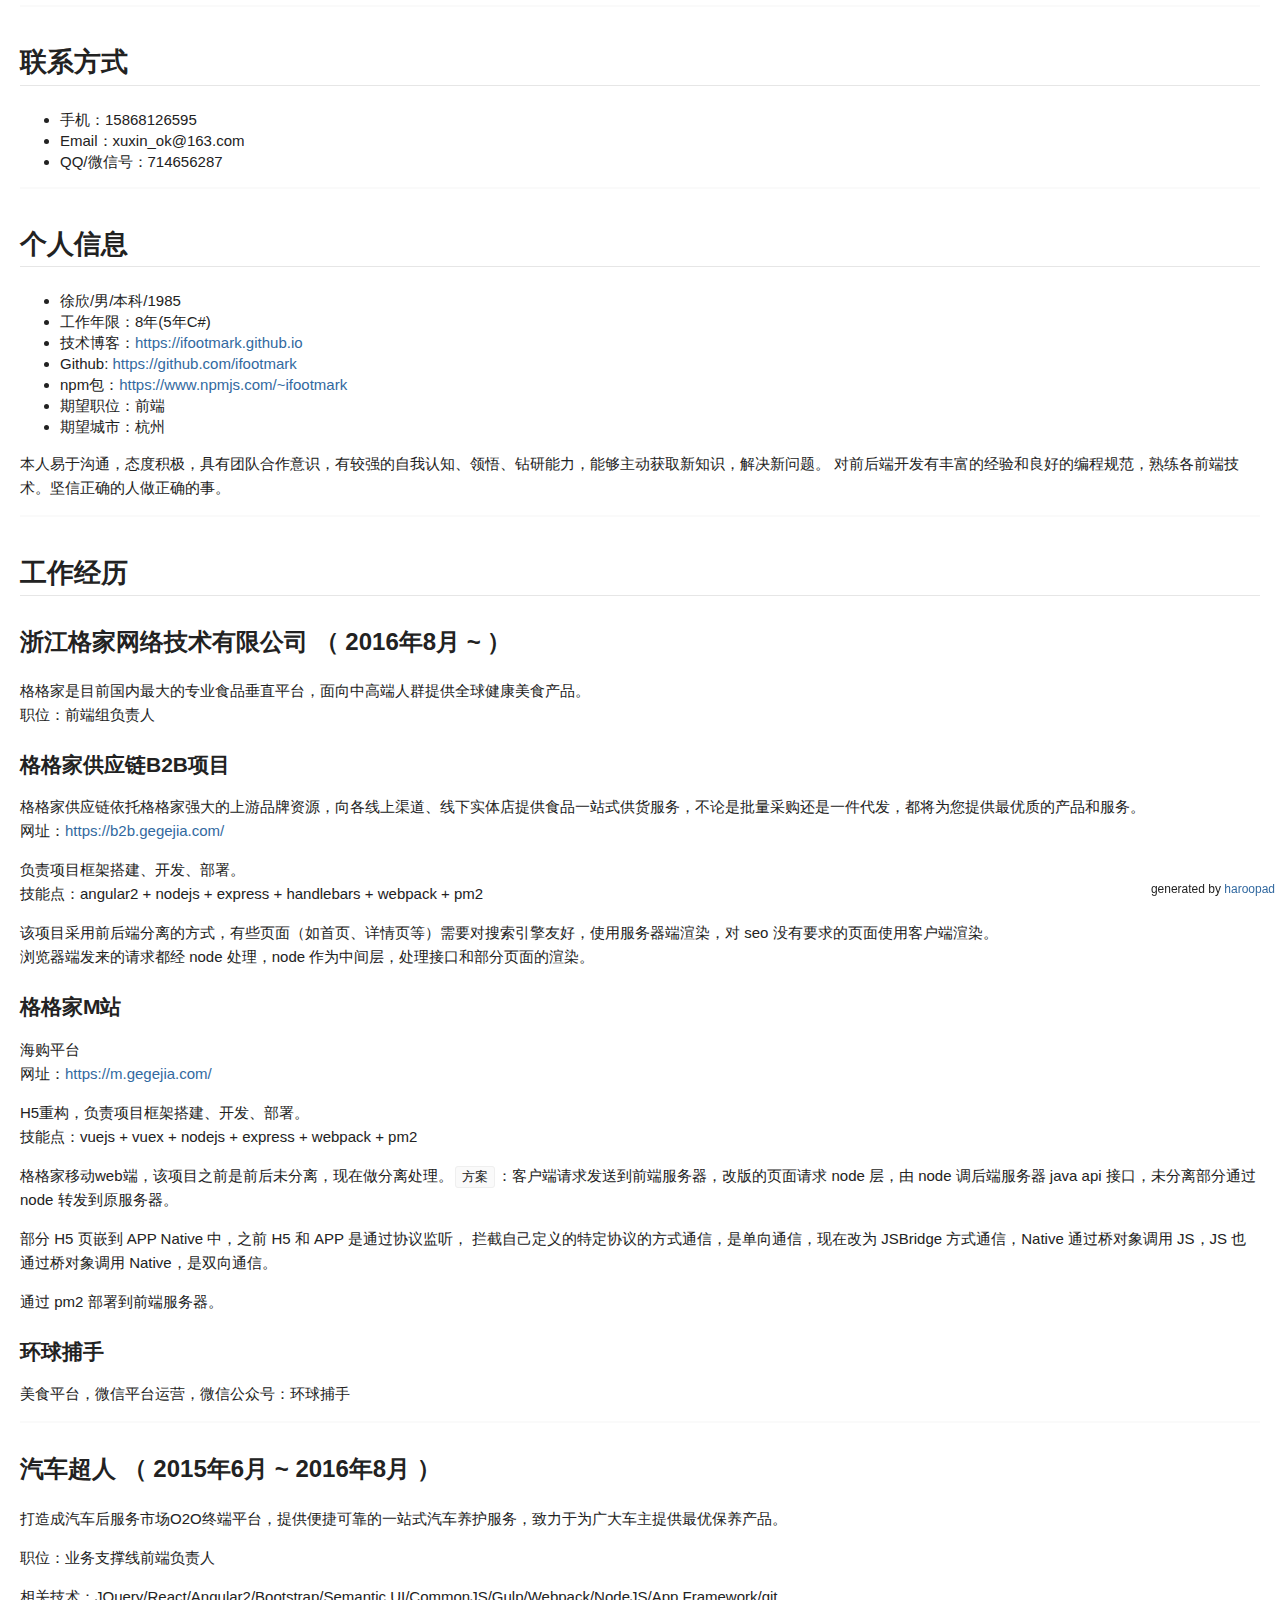
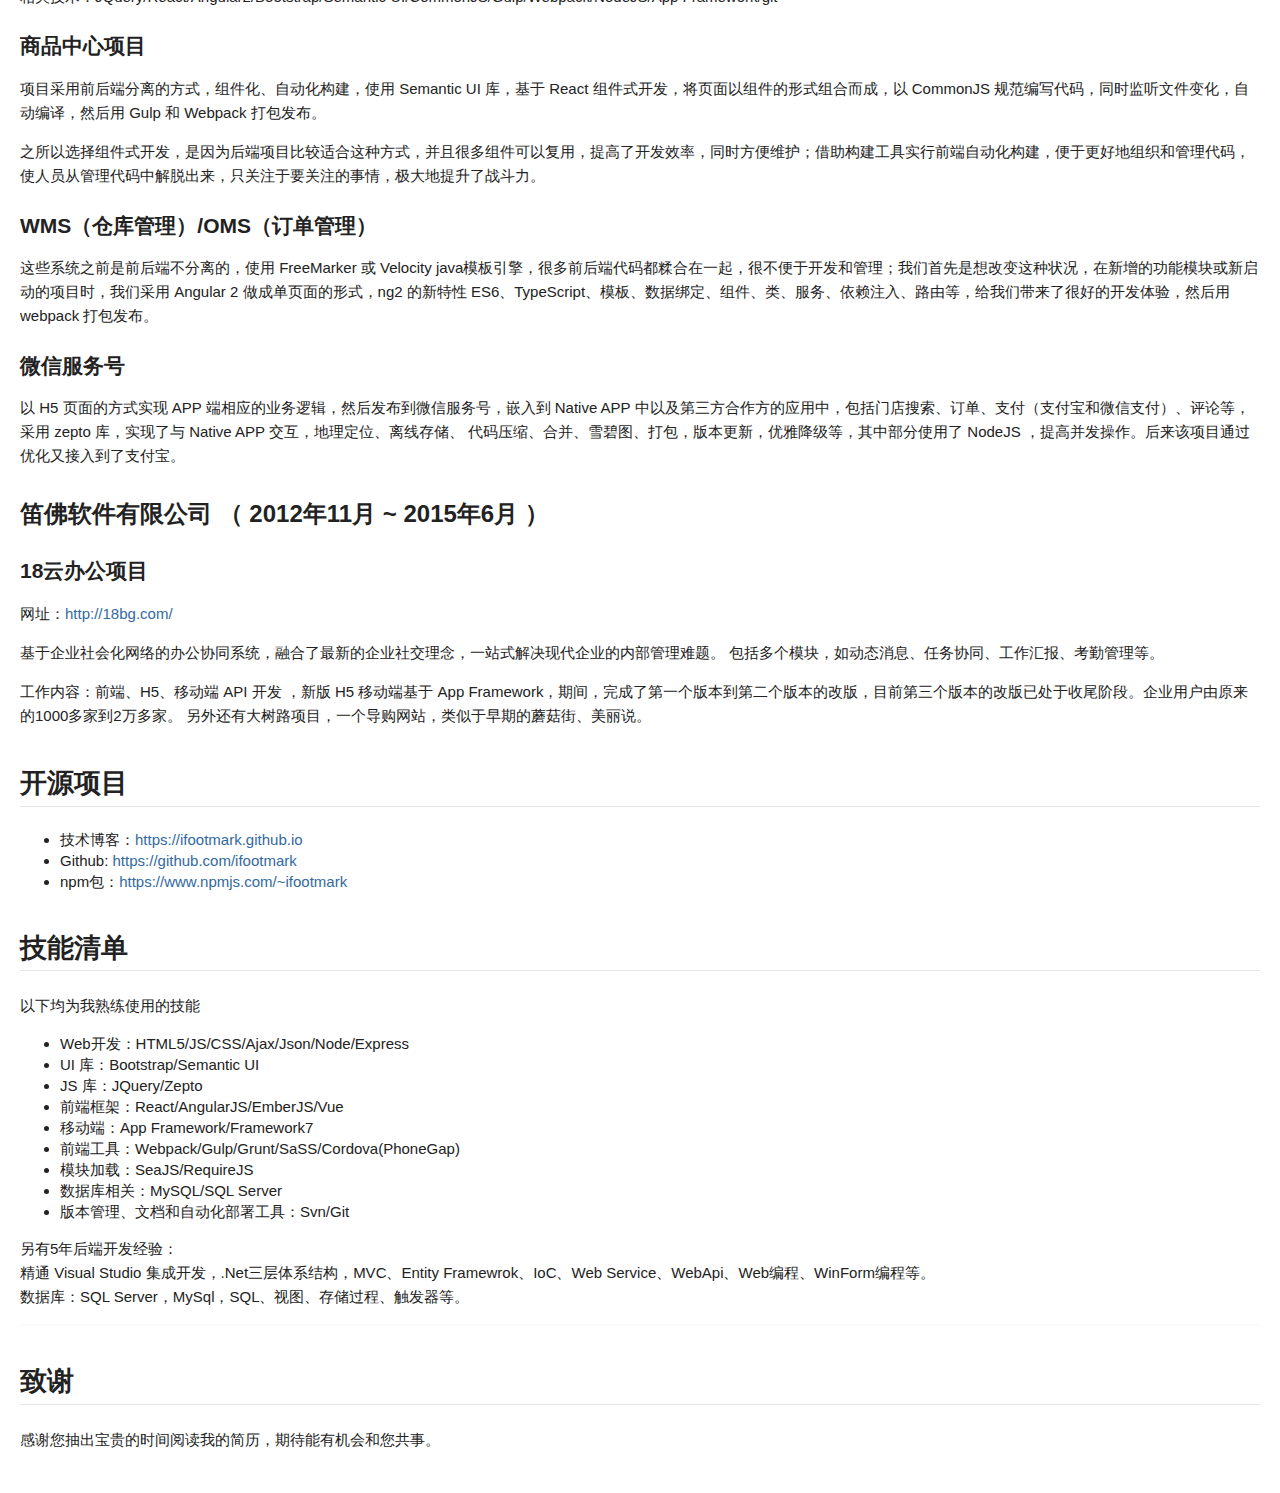
==== resume.html @ edd90a59 "resume" ====
<!DOCTYPE html>
<html>
<head>
  <meta http-equiv="Content-Type" content="text/html; charset=UTF-8" />
  <title>resume.html</title>
  <meta name="generator" content="Haroopad 0.13.1" />
  <meta name="viewport" content="width=device-width, initial-scale=1.0">

  <style>div.oembedall-githubrepos{border:1px solid #DDD;border-radius:4px;list-style-type:none;margin:0 0 10px;padding:8px 10px 0;font:13.34px/1.4 helvetica,arial,freesans,clean,sans-serif;width:452px;background-color:#fff}div.oembedall-githubrepos .oembedall-body{background:-moz-linear-gradient(center top,#FAFAFA,#EFEFEF);background:-webkit-gradient(linear,left top,left bottom,from(#FAFAFA),to(#EFEFEF));border-bottom-left-radius:4px;border-bottom-right-radius:4px;border-top:1px solid #EEE;margin-left:-10px;margin-top:8px;padding:5px 10px;width:100%}div.oembedall-githubrepos h3{font-size:14px;margin:0;padding-left:18px;white-space:nowrap}div.oembedall-githubrepos p.oembedall-description{color:#444;font-size:12px;margin:0 0 3px}div.oembedall-githubrepos p.oembedall-updated-at{color:#888;font-size:11px;margin:0}div.oembedall-githubrepos ul.oembedall-repo-stats{border:none;float:right;font-size:11px;font-weight:700;padding-left:15px;position:relative;z-index:5;margin:0}div.oembedall-githubrepos ul.oembedall-repo-stats li{border:none;color:#666;display:inline-block;list-style-type:none;margin:0!important}div.oembedall-githubrepos ul.oembedall-repo-stats li a{background-color:transparent;border:none;color:#666!important;background-position:5px -2px;background-repeat:no-repeat;border-left:1px solid #DDD;display:inline-block;height:21px;line-height:21px;padding:0 5px 0 23px}div.oembedall-githubrepos ul.oembedall-repo-stats li:first-child a{border-left:medium none;margin-right:-3px}div.oembedall-githubrepos ul.oembedall-repo-stats li a:hover{background:5px -27px no-repeat #4183C4;color:#FFF!important;text-decoration:none}div.oembedall-githubrepos ul.oembedall-repo-stats li:first-child a:hover{border-bottom-left-radius:3px;border-top-left-radius:3px}ul.oembedall-repo-stats li:last-child a:hover{border-bottom-right-radius:3px;border-top-right-radius:3px}span.oembedall-closehide{background-color:#aaa;border-radius:2px;cursor:pointer;margin-right:3px}div.oembedall-container{margin-top:5px;text-align:left}.oembedall-ljuser{font-weight:700}.oembedall-ljuser img{vertical-align:bottom;border:0;padding-right:1px}.oembedall-stoqembed{border-bottom:1px dotted #999;float:left;overflow:hidden;width:730px;line-height:1;background:#FFF;color:#000;font-family:Arial,Liberation Sans,DejaVu Sans,sans-serif;font-size:80%;text-align:left;margin:0;padding:0}.oembedall-stoqembed a{color:#07C;text-decoration:none;margin:0;padding:0}.oembedall-stoqembed a:hover{text-decoration:underline}.oembedall-stoqembed a:visited{color:#4A6B82}.oembedall-stoqembed h3{font-family:Trebuchet MS,Liberation Sans,DejaVu Sans,sans-serif;font-size:130%;font-weight:700;margin:0;padding:0}.oembedall-stoqembed .oembedall-reputation-score{color:#444;font-size:120%;font-weight:700;margin-right:2px}.oembedall-stoqembed .oembedall-user-info{height:35px;width:185px}.oembedall-stoqembed .oembedall-user-info .oembedall-user-gravatar32{float:left;height:32px;width:32px}.oembedall-stoqembed .oembedall-user-info .oembedall-user-details{float:left;margin-left:5px;overflow:hidden;white-space:nowrap;width:145px}.oembedall-stoqembed .oembedall-question-hyperlink{font-weight:700}.oembedall-stoqembed .oembedall-stats{background:#EEE;margin:0 0 0 7px;padding:4px 7px 6px;width:58px}.oembedall-stoqembed .oembedall-statscontainer{float:left;margin-right:8px;width:86px}.oembedall-stoqembed .oembedall-votes{color:#555;padding:0 0 7px;text-align:center}.oembedall-stoqembed .oembedall-vote-count-post{font-size:240%;color:#808185;display:block;font-weight:700}.oembedall-stoqembed .oembedall-views{color:#999;padding-top:4px;text-align:center}.oembedall-stoqembed .oembedall-status{margin-top:-3px;padding:4px 0;text-align:center;background:#75845C;color:#FFF}.oembedall-stoqembed .oembedall-status strong{color:#FFF;display:block;font-size:140%}.oembedall-stoqembed .oembedall-summary{float:left;width:635px}.oembedall-stoqembed .oembedall-excerpt{line-height:1.2;margin:0;padding:0 0 5px}.oembedall-stoqembed .oembedall-tags{float:left;line-height:18px}.oembedall-stoqembed .oembedall-tags a:hover{text-decoration:none}.oembedall-stoqembed .oembedall-post-tag{background-color:#E0EAF1;border-bottom:1px solid #3E6D8E;border-right:1px solid #7F9FB6;color:#3E6D8E;font-size:90%;line-height:2.4;margin:2px 2px 2px 0;padding:3px 4px;text-decoration:none;white-space:nowrap}.oembedall-stoqembed .oembedall-post-tag:hover{background-color:#3E6D8E;border-bottom:1px solid #37607D;border-right:1px solid #37607D;color:#E0EAF1}.oembedall-stoqembed .oembedall-fr{float:right}.oembedall-stoqembed .oembedall-statsarrow{background-image:url(http://cdn.sstatic.net/stackoverflow/img/sprites.png?v=3);background-repeat:no-repeat;overflow:hidden;background-position:0 -435px;float:right;height:13px;margin-top:12px;width:7px}.oembedall-facebook1{border:1px solid #1A3C6C;padding:0;font:13.34px/1.4 verdana;width:500px}.oembedall-facebook2{background-color:#627add}.oembedall-facebook2 a{color:#e8e8e8;text-decoration:none}.oembedall-facebookBody{background-color:#fff;vertical-align:top;padding:5px}.oembedall-facebookBody .contents{display:inline-block;width:100%}.oembedall-facebookBody div img{float:left;margin-right:5px}div.oembedall-lanyard{-webkit-box-shadow:none;-webkit-transition-delay:0s;-webkit-transition-duration:.4000000059604645s;-webkit-transition-property:width;-webkit-transition-timing-function:cubic-bezier(0.42,0,.58,1);background-attachment:scroll;background-clip:border-box;background-color:transparent;background-image:none;background-origin:padding-box;border-width:0;box-shadow:none;color:#112644;display:block;float:left;font-family:'Trebuchet MS',Trebuchet,sans-serif;font-size:16px;height:253px;line-height:19px;margin:0;max-width:none;min-height:0;outline:#112644 0;overflow-x:visible;overflow-y:visible;padding:0;position:relative;text-align:left;vertical-align:baseline;width:804px}div.oembedall-lanyard .tagline{font-size:1.5em}div.oembedall-lanyard .wrapper{overflow:hidden;clear:both}div.oembedall-lanyard .split{float:left;display:inline}div.oembedall-lanyard .prominent-place .flag:active,div.oembedall-lanyard .prominent-place .flag:focus,div.oembedall-lanyard .prominent-place .flag:hover,div.oembedall-lanyard .prominent-place .flag:link,div.oembedall-lanyard .prominent-place .flag:visited{float:left;display:block;width:48px;height:48px;position:relative;top:-5px;margin-right:10px}div.oembedall-lanyard .place-context{font-size:.889em}div.oembedall-lanyard .prominent-place .sub-place{display:block}div.oembedall-lanyard .prominent-place{font-size:1.125em;line-height:1.1em;font-weight:400}div.oembedall-lanyard .main-date{color:#8CB4E0;font-weight:700;line-height:1.1}div.oembedall-lanyard .first{width:48.57%;margin:0 0 0 2.857%}.mermaid .label{color:#333}.node circle,.node polygon,.node rect{fill:#cde498;stroke:#13540c;stroke-width:1px}.edgePath .path{stroke:green;stroke-width:1.5px}.cluster rect{fill:#cdffb2;rx:40;stroke:#6eaa49;stroke-width:1px}.cluster text{fill:#333}.actor{stroke:#13540c;fill:#cde498}text.actor{fill:#000;stroke:none}.actor-line{stroke:grey}.messageLine0{stroke-width:1.5;stroke-dasharray:"2 2";marker-end:"url(#arrowhead)";stroke:#333}.messageLine1{stroke-width:1.5;stroke-dasharray:"2 2";stroke:#333}#arrowhead{fill:#333}#crosshead path{fill:#333!important;stroke:#333!important}.messageText{fill:#333;stroke:none}.labelBox{stroke:#326932;fill:#cde498}.labelText,.loopText{fill:#000;stroke:none}.loopLine{stroke-width:2;stroke-dasharray:"2 2";marker-end:"url(#arrowhead)";stroke:#326932}.note{stroke:#6eaa49;fill:#fff5ad}.noteText{fill:#000;stroke:none;font-family:'trebuchet ms',verdana,arial;font-size:14px}.section{stroke:none;opacity:.2}.section0,.section2{fill:#6eaa49}.section1,.section3{fill:#fff;opacity:.2}.sectionTitle0,.sectionTitle1,.sectionTitle2,.sectionTitle3{fill:#333}.sectionTitle{text-anchor:start;font-size:11px;text-height:14px}.grid .tick{stroke:lightgrey;opacity:.3;shape-rendering:crispEdges}.grid path{stroke-width:0}.today{fill:none;stroke:red;stroke-width:2px}.task{stroke-width:2}.taskText{text-anchor:middle;font-size:11px}.taskTextOutsideRight{fill:#000;text-anchor:start;font-size:11px}.taskTextOutsideLeft{fill:#000;text-anchor:end;font-size:11px}.taskText0,.taskText1,.taskText2,.taskText3{fill:#fff}.task0,.task1,.task2,.task3{fill:#487e3a;stroke:#13540c}.taskTextOutside0,.taskTextOutside1,.taskTextOutside2,.taskTextOutside3{fill:#000}.active0,.active1,.active2,.active3{fill:#cde498;stroke:#13540c}.activeText0,.activeText1,.activeText2,.activeText3{fill:#000!important}.done0,.done1,.done2,.done3{stroke:grey;fill:lightgrey;stroke-width:2}.doneText0,.doneText1,.doneText2,.doneText3{fill:#000!important}.crit0,.crit1,.crit2,.crit3{stroke:#f88;fill:red;stroke-width:2}.activeCrit0,.activeCrit1,.activeCrit2,.activeCrit3{stroke:#f88;fill:#cde498;stroke-width:2}.doneCrit0,.doneCrit1,.doneCrit2,.doneCrit3{stroke:#f88;fill:lightgrey;stroke-width:2;cursor:pointer;shape-rendering:crispEdges}.activeCritText0,.activeCritText1,.activeCritText2,.activeCritText3,.doneCritText0,.doneCritText1,.doneCritText2,.doneCritText3{fill:#000!important}.titleText{text-anchor:middle;font-size:18px;fill:#000}text{font-family:'trebuchet ms',verdana,arial;font-size:14px}html{height:100%}body{margin:0!important;padding:5px 20px 26px!important;background-color:#fff;font-family:"Lucida Grande","Segoe UI","Apple SD Gothic Neo","Malgun Gothic","Lucida Sans Unicode",Helvetica,Arial,sans-serif;font-size:.9em;overflow-x:hidden;overflow-y:auto}br,h1,h2,h3,h4,h5,h6{clear:both}hr.page{background:url([data-uri]) repeat-x;border:0;height:3px;padding:0}hr.underscore{border-top-style:dashed!important}body >:first-child{margin-top:0!important}img.plugin{box-shadow:0 1px 3px rgba(0,0,0,.1);border-radius:3px}iframe{border:0}figure{-webkit-margin-before:0;-webkit-margin-after:0;-webkit-margin-start:0;-webkit-margin-end:0}kbd{border:1px solid #aaa;-moz-border-radius:2px;-webkit-border-radius:2px;border-radius:2px;-moz-box-shadow:1px 2px 2px #ddd;-webkit-box-shadow:1px 2px 2px #ddd;box-shadow:1px 2px 2px #ddd;background-color:#f9f9f9;background-image:-moz-linear-gradient(top,#eee,#f9f9f9,#eee);background-image:-o-linear-gradient(top,#eee,#f9f9f9,#eee);background-image:-webkit-linear-gradient(top,#eee,#f9f9f9,#eee);background-image:linear-gradient(top,#eee,#f9f9f9,#eee);padding:1px 3px;font-family:inherit;font-size:.85em}.oembeded .oembed_photo{display:inline-block}img[data-echo]{margin:25px 0;width:100px;height:100px;background:url(../img/ajax.gif) center center no-repeat #fff}.spinner{display:inline-block;width:10px;height:10px;margin-bottom:-.1em;border:2px solid rgba(0,0,0,.5);border-top-color:transparent;border-radius:100%;-webkit-animation:spin 1s infinite linear;animation:spin 1s infinite linear}.spinner:after{content:'';display:block;width:0;height:0;position:absolute;top:-6px;left:0;border:4px solid transparent;border-bottom-color:rgba(0,0,0,.5);-webkit-transform:rotate(45deg);transform:rotate(45deg)}@-webkit-keyframes spin{to{-webkit-transform:rotate(360deg)}}@keyframes spin{to{transform:rotate(360deg)}}p.toc{margin:0!important}p.toc ul{padding-left:10px}p.toc>ul{padding:10px;margin:0 10px;display:inline-block;border:1px solid #ededed;border-radius:5px}p.toc li,p.toc ul{list-style-type:none}p.toc li{width:100%;padding:0;overflow:hidden}p.toc li a::after{content:"."}p.toc li a:before{content:"• "}p.toc h5{text-transform:uppercase}p.toc .title{float:left;padding-right:3px}p.toc .number{margin:0;float:right;padding-left:3px;background:#fff;display:none}input.task-list-item{margin-left:-1.62em}.markdown{font-family:"Hiragino Sans GB","Microsoft YaHei",STHeiti,SimSun,"Lucida Grande","Lucida Sans Unicode","Lucida Sans",'Segoe UI',AppleSDGothicNeo-Medium,'Malgun Gothic',Verdana,Tahoma,sans-serif;padding:20px}.markdown a{text-decoration:none;vertical-align:baseline}.markdown a:hover{text-decoration:underline}.markdown h1{font-size:2.2em;font-weight:700;margin:1.5em 0 1em}.markdown h2{font-size:1.8em;font-weight:700;margin:1.275em 0 .85em}.markdown h3{font-size:1.6em;font-weight:700;margin:1.125em 0 .75em}.markdown h4{font-size:1.4em;font-weight:700;margin:.99em 0 .66em}.markdown h5{font-size:1.2em;font-weight:700;margin:.855em 0 .57em}.markdown h6{font-size:1em;font-weight:700;margin:.75em 0 .5em}.markdown h1+p,.markdown h1:first-child,.markdown h2+p,.markdown h2:first-child,.markdown h3+p,.markdown h3:first-child,.markdown h4+p,.markdown h4:first-child,.markdown h5+p,.markdown h5:first-child,.markdown h6+p,.markdown h6:first-child{margin-top:0}.markdown hr{border:1px solid #ccc}.markdown p{margin:1em 0;word-wrap:break-word}.markdown ol{list-style-type:decimal}.markdown li{display:list-item;line-height:1.4em}.markdown blockquote{margin:1em 20px}.markdown blockquote>:first-child{margin-top:0}.markdown blockquote>:last-child{margin-bottom:0}.markdown blockquote cite:before{content:'\2014 \00A0'}.markdown .code{border-radius:3px;word-wrap:break-word}.markdown pre{border-radius:3px;word-wrap:break-word;border:1px solid #ccc;overflow:auto;padding:.5em}.markdown pre code{border:0;display:block}.markdown pre>code{font-family:Consolas,Inconsolata,Courier,monospace;font-weight:700;white-space:pre;margin:0}.markdown code{border-radius:3px;word-wrap:break-word;border:1px solid #ccc;padding:0 5px;margin:0 2px}.markdown img{max-width:100%}.markdown mark{color:#000;background-color:#fcf8e3}.markdown table{padding:0;border-collapse:collapse;border-spacing:0;margin-bottom:16px}.markdown table tr td,.markdown table tr th{border:1px solid #ccc;margin:0;padding:6px 13px}.markdown table tr th{font-weight:700}.markdown table tr th>:first-child{margin-top:0}.markdown table tr th>:last-child{margin-bottom:0}.markdown table tr td>:first-child{margin-top:0}.markdown table tr td>:last-child{margin-bottom:0}@import url(http://fonts.googleapis.com/css?family=Roboto+Condensed:300italic,400italic,700italic,400,300,700);.haroopad{padding:20px;color:#222;font-size:15px;font-family:"Roboto Condensed",Tauri,"Hiragino Sans GB","Microsoft YaHei",STHeiti,SimSun,"Lucida Grande","Lucida Sans Unicode","Lucida Sans",'Segoe UI',AppleSDGothicNeo-Medium,'Malgun Gothic',Verdana,Tahoma,sans-serif;background:#fff;line-height:1.6;-webkit-font-smoothing:antialiased}.haroopad a{color:#3269a0}.haroopad a:hover{color:#4183c4}.haroopad h2{border-bottom:1px solid #e6e6e6}.haroopad h6{color:#777}.haroopad hr{border:1px solid #e6e6e6}.haroopad blockquote>code,.haroopad h1>code,.haroopad h2>code,.haroopad h3>code,.haroopad h4>code,.haroopad h5>code,.haroopad h6>code,.haroopad li>code,.haroopad p>code,.haroopad td>code{font-family:Consolas,"Liberation Mono",Menlo,Courier,monospace;font-size:85%;background-color:rgba(0,0,0,.02);padding:.2em .5em;border:1px solid #efefef}.haroopad pre>code{font-size:1em;letter-spacing:-1px;font-weight:700}.haroopad blockquote{border-left:4px solid #e6e6e6;padding:0 15px;color:#777}.haroopad table{background-color:#fafafa}.haroopad table tr td,.haroopad table tr th{border:1px solid #e6e6e6}.haroopad table tr:nth-child(2n){background-color:#f2f2f2}.hljs{display:block;overflow-x:auto;padding:.5em;background:#fdf6e3;color:#657b83;-webkit-text-size-adjust:none}.diff .hljs-header,.hljs-comment,.hljs-doctype,.hljs-javadoc,.hljs-pi,.lisp .hljs-string{color:#93a1a1}.css .hljs-tag,.hljs-addition,.hljs-keyword,.hljs-request,.hljs-status,.hljs-winutils,.method,.nginx .hljs-title{color:#859900}.hljs-command,.hljs-dartdoc,.hljs-hexcolor,.hljs-link_url,.hljs-number,.hljs-phpdoc,.hljs-regexp,.hljs-rules .hljs-value,.hljs-string,.hljs-tag .hljs-value,.tex .hljs-formula{color:#2aa198}.css .hljs-function,.hljs-built_in,.hljs-chunk,.hljs-decorator,.hljs-id,.hljs-identifier,.hljs-localvars,.hljs-title,.vhdl .hljs-literal{color:#268bd2}.hljs-attribute,.hljs-class .hljs-title,.hljs-constant,.hljs-link_reference,.hljs-parent,.hljs-type,.hljs-variable,.lisp .hljs-body,.smalltalk .hljs-number{color:#b58900}.css .hljs-pseudo,.diff .hljs-change,.hljs-attr_selector,.hljs-cdata,.hljs-header,.hljs-pragma,.hljs-preprocessor,.hljs-preprocessor .hljs-keyword,.hljs-shebang,.hljs-special,.hljs-subst,.hljs-symbol,.hljs-symbol .hljs-string{color:#cb4b16}.hljs-deletion,.hljs-important{color:#dc322f}.hljs-link_label{color:#6c71c4}.tex .hljs-formula{background:#eee8d5}.MathJax_Hover_Frame{border-radius:.25em;-webkit-border-radius:.25em;-moz-border-radius:.25em;-khtml-border-radius:.25em;box-shadow:0 0 15px #83A;-webkit-box-shadow:0 0 15px #83A;-moz-box-shadow:0 0 15px #83A;-khtml-box-shadow:0 0 15px #83A;border:1px solid #A6D!important;display:inline-block;position:absolute}.MathJax_Hover_Arrow{position:absolute;width:15px;height:11px;cursor:pointer}#MathJax_About{position:fixed;left:50%;width:auto;text-align:center;border:3px outset;padding:1em 2em;background-color:#DDD;color:#000;cursor:default;font-family:message-box;font-size:120%;font-style:normal;text-indent:0;text-transform:none;line-height:normal;letter-spacing:normal;word-spacing:normal;word-wrap:normal;white-space:nowrap;float:none;z-index:201;border-radius:15px;-webkit-border-radius:15px;-moz-border-radius:15px;-khtml-border-radius:15px;box-shadow:0 10px 20px gray;-webkit-box-shadow:0 10px 20px gray;-moz-box-shadow:0 10px 20px gray;-khtml-box-shadow:0 10px 20px gray;filter:progid:DXImageTransform.Microsoft.dropshadow(OffX=2, OffY=2, Color='gray', Positive='true')}.MathJax_Menu{position:absolute;background-color:#fff;color:#000;width:auto;padding:2px;border:1px solid #CCC;margin:0;cursor:default;font:menu;text-align:left;text-indent:0;text-transform:none;line-height:normal;letter-spacing:normal;word-spacing:normal;word-wrap:normal;white-space:nowrap;float:none;z-index:201;box-shadow:0 10px 20px gray;-webkit-box-shadow:0 10px 20px gray;-moz-box-shadow:0 10px 20px gray;-khtml-box-shadow:0 10px 20px gray;filter:progid:DXImageTransform.Microsoft.dropshadow(OffX=2, OffY=2, Color='gray', Positive='true')}.MathJax_MenuItem{padding:2px 2em;background:0 0}.MathJax_MenuArrow{position:absolute;right:.5em;color:#666}.MathJax_MenuActive .MathJax_MenuArrow{color:#fff}.MathJax_MenuArrow.RTL{left:.5em;right:auto}.MathJax_MenuCheck{position:absolute;left:.7em}.MathJax_MenuCheck.RTL{right:.7em;left:auto}.MathJax_MenuRadioCheck{position:absolute;left:1em}.MathJax_MenuRadioCheck.RTL{right:1em;left:auto}.MathJax_MenuLabel{padding:2px 2em 4px 1.33em;font-style:italic}.MathJax_MenuRule{border-top:1px solid #CCC;margin:4px 1px 0}.MathJax_MenuDisabled{color:GrayText}.MathJax_MenuActive{background-color:Highlight;color:HighlightText}.MathJax_Menu_Close{position:absolute;width:31px;height:31px;top:-15px;left:-15px}#MathJax_Zoom{position:absolute;background-color:#F0F0F0;overflow:auto;display:block;z-index:301;padding:.5em;border:1px solid #000;margin:0;font-weight:400;font-style:normal;text-align:left;text-indent:0;text-transform:none;line-height:normal;letter-spacing:normal;word-spacing:normal;word-wrap:normal;white-space:nowrap;float:none;box-shadow:5px 5px 15px #AAA;-webkit-box-shadow:5px 5px 15px #AAA;-moz-box-shadow:5px 5px 15px #AAA;-khtml-box-shadow:5px 5px 15px #AAA;filter:progid:DXImageTransform.Microsoft.dropshadow(OffX=2, OffY=2, Color='gray', Positive='true')}#MathJax_ZoomOverlay{position:absolute;left:0;top:0;z-index:300;display:inline-block;width:100%;height:100%;border:0;padding:0;margin:0;background-color:#fff;opacity:0;filter:alpha(opacity=0)}#MathJax_ZoomFrame{position:relative;display:inline-block;height:0;width:0}#MathJax_ZoomEventTrap{position:absolute;left:0;top:0;z-index:302;display:inline-block;border:0;padding:0;margin:0;background-color:#fff;opacity:0;filter:alpha(opacity=0)}.MathJax_Preview{color:#888}#MathJax_Message{position:fixed;left:1px;bottom:2px;background-color:#E6E6E6;border:1px solid #959595;margin:0;padding:2px 8px;z-index:102;color:#000;font-size:80%;width:auto;white-space:nowrap}#MathJax_MSIE_Frame{position:absolute;top:0;left:0;width:0;z-index:101;border:0;margin:0;padding:0}.MathJax_Error{color:#C00;font-style:italic}footer{position:fixed;font-size:.8em;text-align:right;bottom:0;margin-left:-25px;height:20px;width:100%}</style>
</head>
<body class="markdown haroopad">
<hr class="section"><h2 id="联系方式"><a name="联系方式" href="#联系方式"></a>联系方式</h2><ul>
<li>手机：15868126595</li><li>Email：xuxin_ok@163.com</li><li>QQ/微信号：714656287</li></ul><hr class="section"><h2 id="个人信息"><a name="个人信息" href="#个人信息"></a>个人信息</h2><ul>
<li>徐欣/男/本科/1985</li><li>工作年限：8年(5年C#)</li><li>技术博客：<a href="https://ifootmark.github.io">https://ifootmark.github.io</a></li><li>Github: <a href="https://github.com/ifootmark">https://github.com/ifootmark</a></li><li>npm包：<a href="https://www.npmjs.com/~ifootmark">https://www.npmjs.com/~ifootmark</a></li><li>期望职位：前端</li><li>期望城市：杭州</li></ul><p>本人易于沟通，态度积极，具有团队合作意识，有较强的自我认知、领悟、钻研能力，能够主动获取新知识，解决新问题。 对前后端开发有丰富的经验和良好的编程规范，熟练各前端技术。坚信正确的人做正确的事。</p><hr class="section"><h2 id="工作经历"><a name="工作经历" href="#工作经历"></a>工作经历</h2><h3 id="浙江格家网络技术有限公司-（-2016年8月-~-）"><a name="浙江格家网络技术有限公司-（-2016年8月-~-）" href="#浙江格家网络技术有限公司-（-2016年8月-~-）"></a>浙江格家网络技术有限公司 （ 2016年8月 ~  ）</h3><p>格格家是目前国内最大的专业食品垂直平台，面向中高端人群提供全球健康美食产品。<br>职位：前端组负责人</p><h4 id="格格家供应链b2b项目"><a name="格格家供应链b2b项目" href="#格格家供应链b2b项目"></a>格格家供应链B2B项目</h4><p>格格家供应链依托格格家强大的上游品牌资源，向各线上渠道、线下实体店提供食品一站式供货服务，不论是批量采购还是一件代发，都将为您提供最优质的产品和服务。<br>网址：<a href="https://b2b.gegejia.com/"></a><a href="https://b2b.gegejia.com/">https://b2b.gegejia.com/</a></p><p>负责项目框架搭建、开发、部署。<br>技能点：angular2 + nodejs + express + handlebars + webpack + pm2</p><p>该项目采用前后端分离的方式，有些页面（如首页、详情页等）需要对搜索引擎友好，使用服务器端渲染，对 seo 没有要求的页面使用客户端渲染。<br>浏览器端发来的请求都经 node 处理，node 作为中间层，处理接口和部分页面的渲染。</p><h4 id="格格家m站"><a name="格格家m站" href="#格格家m站"></a>格格家M站</h4><p>海购平台<br>网址：<a href="https://m.gegejia.com/"></a><a href="https://m.gegejia.com/">https://m.gegejia.com/</a></p><p>H5重构，负责项目框架搭建、开发、部署。<br>技能点：vuejs + vuex + nodejs + express + webpack + pm2</p><p>格格家移动web端，该项目之前是前后未分离，现在做分离处理。<code>方案</code>：客户端请求发送到前端服务器，改版的页面请求 node 层，由 node 调后端服务器 java api 接口，未分离部分通过 node 转发到原服务器。</p><p>部分 H5 页嵌到 APP Native 中，之前 H5 和 APP 是通过协议监听， 拦截自己定义的特定协议的方式通信，是单向通信，现在改为 JSBridge 方式通信，Native 通过桥对象调用 JS，JS 也通过桥对象调用 Native，是双向通信。</p><p>通过 pm2 部署到前端服务器。</p><h4 id="环球捕手"><a name="环球捕手" href="#环球捕手"></a>环球捕手</h4><p>美食平台，微信平台运营，微信公众号：环球捕手</p><hr class="section"><h3 id="汽车超人-（-2015年6月-~-2016年8月-）"><a name="汽车超人-（-2015年6月-~-2016年8月-）" href="#汽车超人-（-2015年6月-~-2016年8月-）"></a>汽车超人 （ 2015年6月 ~ 2016年8月 ）</h3><p>打造成汽车后服务市场O2O终端平台，提供便捷可靠的一站式汽车养护服务，致力于为广大车主提供最优保养产品。</p><p>职位：业务支撑线前端负责人</p><p>相关技术：JQuery/React/Angular2/Bootstrap/Semantic UI/CommonJS/Gulp/Webpack/NodeJS/App Framework/git</p><h4 id="商品中心项目"><a name="商品中心项目" href="#商品中心项目"></a>商品中心项目</h4><p>项目采用前后端分离的方式，组件化、自动化构建，使用 Semantic UI 库，基于 React 组件式开发，将页面以组件的形式组合而成，以 CommonJS 规范编写代码，同时监听文件变化，自动编译，然后用 Gulp 和 Webpack 打包发布。</p><p>之所以选择组件式开发，是因为后端项目比较适合这种方式，并且很多组件可以复用，提高了开发效率，同时方便维护；借助构建工具实行前端自动化构建，便于更好地组织和管理代码，使人员从管理代码中解脱出来，只关注于要关注的事情，极大地提升了战斗力。</p><h4 id="wms（仓库管理）/oms（订单管理）"><a name="wms（仓库管理）/oms（订单管理）" href="#wms（仓库管理）/oms（订单管理）"></a>WMS（仓库管理）/OMS（订单管理）</h4><p>这些系统之前是前后端不分离的，使用 FreeMarker 或 Velocity java模板引擎，很多前后端代码都糅合在一起，很不便于开发和管理；我们首先是想改变这种状况，在新增的功能模块或新启动的项目时，我们采用 Angular 2 做成单页面的形式，ng2 的新特性 ES6、TypeScript、模板、数据绑定、组件、类、服务、依赖注入、路由等，给我们带来了很好的开发体验，然后用 webpack 打包发布。</p><h4 id="微信服务号"><a name="微信服务号" href="#微信服务号"></a>微信服务号</h4><p>以 H5 页面的方式实现 APP 端相应的业务逻辑，然后发布到微信服务号，嵌入到 Native APP 中以及第三方合作方的应用中，包括门店搜索、订单、支付（支付宝和微信支付）、评论等，采用 zepto 库，实现了与 Native APP 交互，地理定位、离线存储、 代码压缩、合并、雪碧图、打包，版本更新，优雅降级等，其中部分使用了 NodeJS ，提高并发操作。后来该项目通过优化又接入到了支付宝。</p><h3 id="笛佛软件有限公司-（-2012年11月-~-2015年6月-）"><a name="笛佛软件有限公司-（-2012年11月-~-2015年6月-）" href="#笛佛软件有限公司-（-2012年11月-~-2015年6月-）"></a>笛佛软件有限公司 （ 2012年11月 ~ 2015年6月 ）</h3><h4 id="18云办公项目"><a name="18云办公项目" href="#18云办公项目"></a>18云办公项目</h4><p>网址：<a href="http://18bg.com/"></a><a href="http://18bg.com/">http://18bg.com/</a></p><p>基于企业社会化网络的办公协同系统，融合了最新的企业社交理念，一站式解决现代企业的内部管理难题。 包括多个模块，如动态消息、任务协同、工作汇报、考勤管理等。</p><p>工作内容：前端、H5、移动端 API 开发 ，新版 H5 移动端基于 App Framework，期间，完成了第一个版本到第二个版本的改版，目前第三个版本的改版已处于收尾阶段。企业用户由原来的1000多家到2万多家。 另外还有大树路项目，一个导购网站，类似于早期的蘑菇街、美丽说。</p><h2 id="开源项目"><a name="开源项目" href="#开源项目"></a>开源项目</h2><ul>
<li>技术博客：<a href="https://ifootmark.github.io">https://ifootmark.github.io</a></li><li>Github: <a href="https://github.com/ifootmark">https://github.com/ifootmark</a></li><li>npm包：<a href="https://www.npmjs.com/~ifootmark">https://www.npmjs.com/~ifootmark</a></li></ul><h2 id="技能清单"><a name="技能清单" href="#技能清单"></a>技能清单</h2><p>以下均为我熟练使用的技能</p><ul>
<li>Web开发：HTML5/JS/CSS/Ajax/Json/Node/Express</li><li>UI 库：Bootstrap/Semantic UI</li><li>JS 库：JQuery/Zepto</li><li>前端框架：React/AngularJS/EmberJS/Vue</li><li>移动端：App Framework/Framework7</li><li>前端工具：Webpack/Gulp/Grunt/SaSS/Cordova(PhoneGap)</li><li>模块加载：SeaJS/RequireJS</li><li>数据库相关：MySQL/SQL Server</li><li>版本管理、文档和自动化部署工具：Svn/Git</li></ul><p>另有5年后端开发经验：<br>精通 Visual Studio 集成开发，.Net三层体系结构，MVC、Entity Framewrok、IoC、Web Service、WebApi、Web编程、WinForm编程等。<br>数据库：SQL Server，MySql，SQL、视图、存储过程、触发器等。</p><hr class="section"><h2 id="致谢"><a name="致谢" href="#致谢"></a>致谢</h2><p>感谢您抽出宝贵的时间阅读我的简历，期待能有机会和您共事。</p>

<footer style="position:fixed; font-size:.8em; text-align:right; bottom:0px; margin-left:-25px; height:20px; width:100%;">generated by <a href="http://pad.haroopress.com" target="_blank">haroopad</a></footer>
</body>
</html>
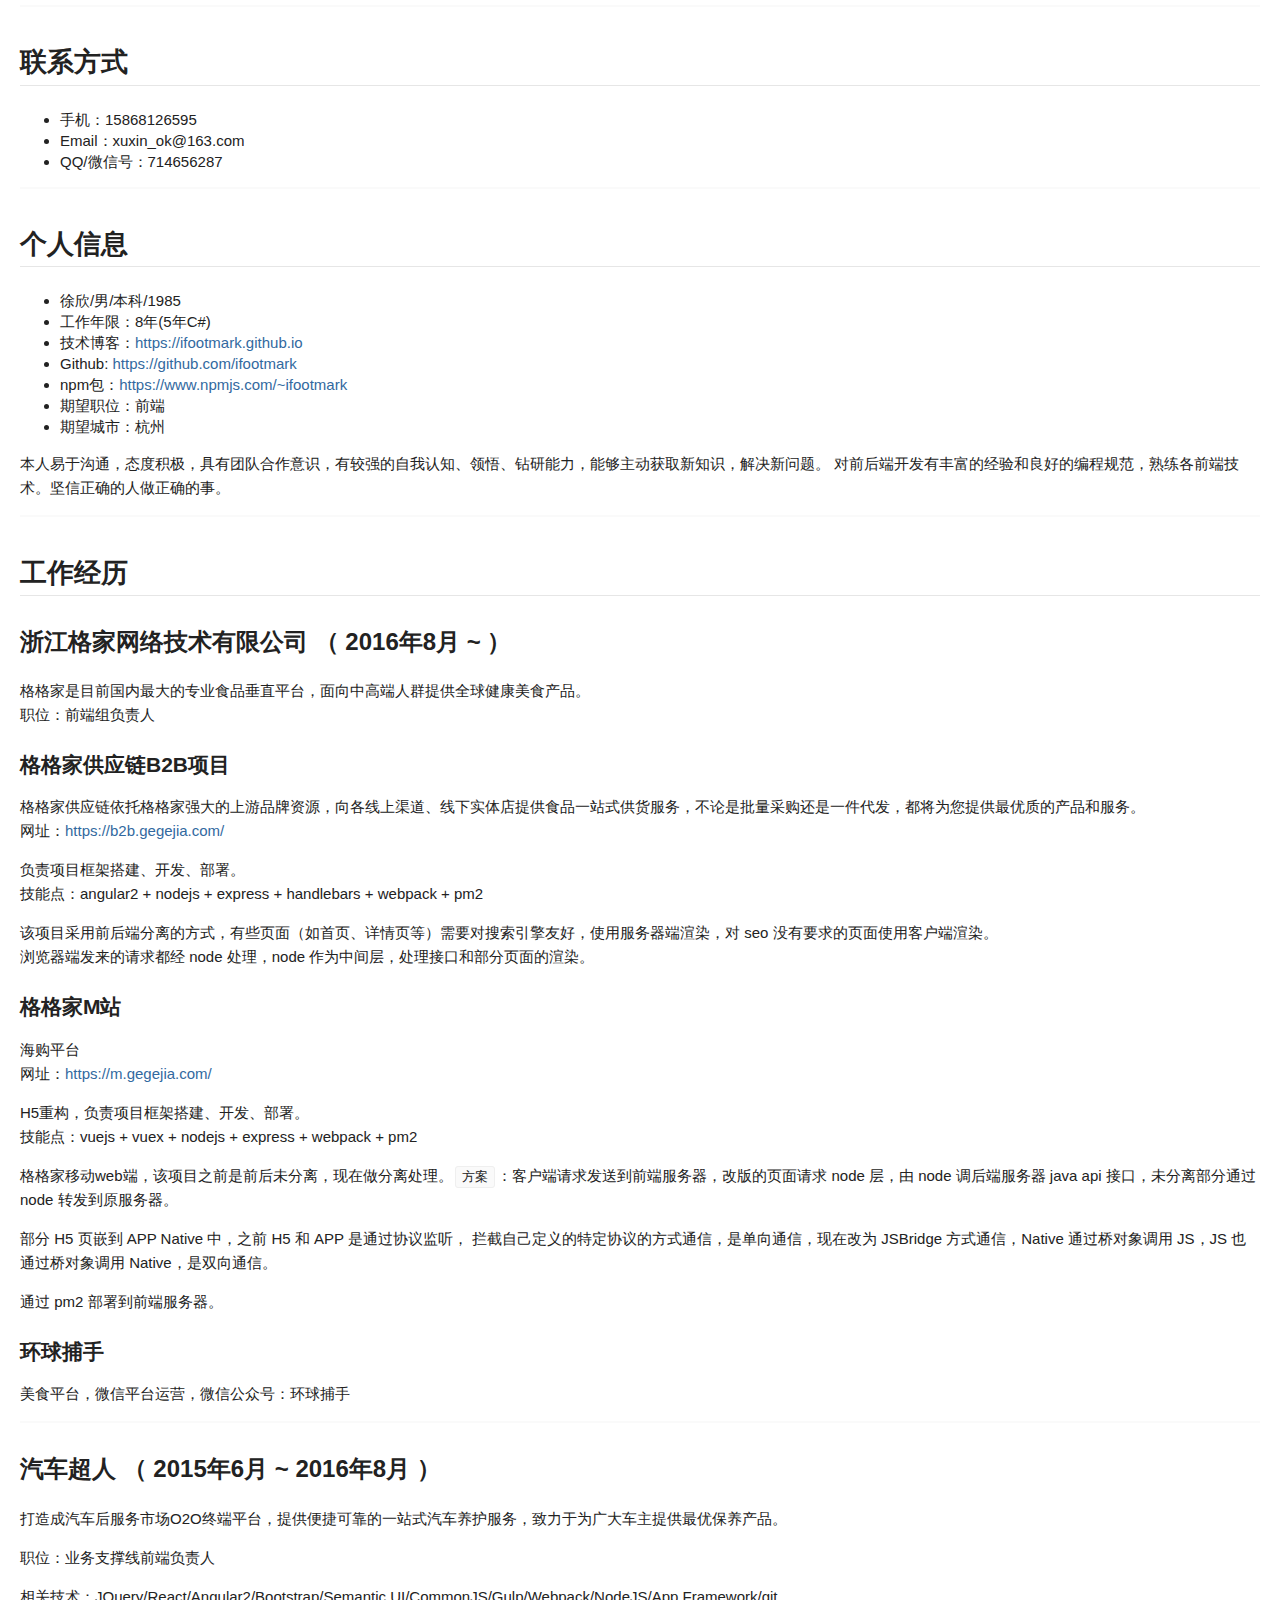
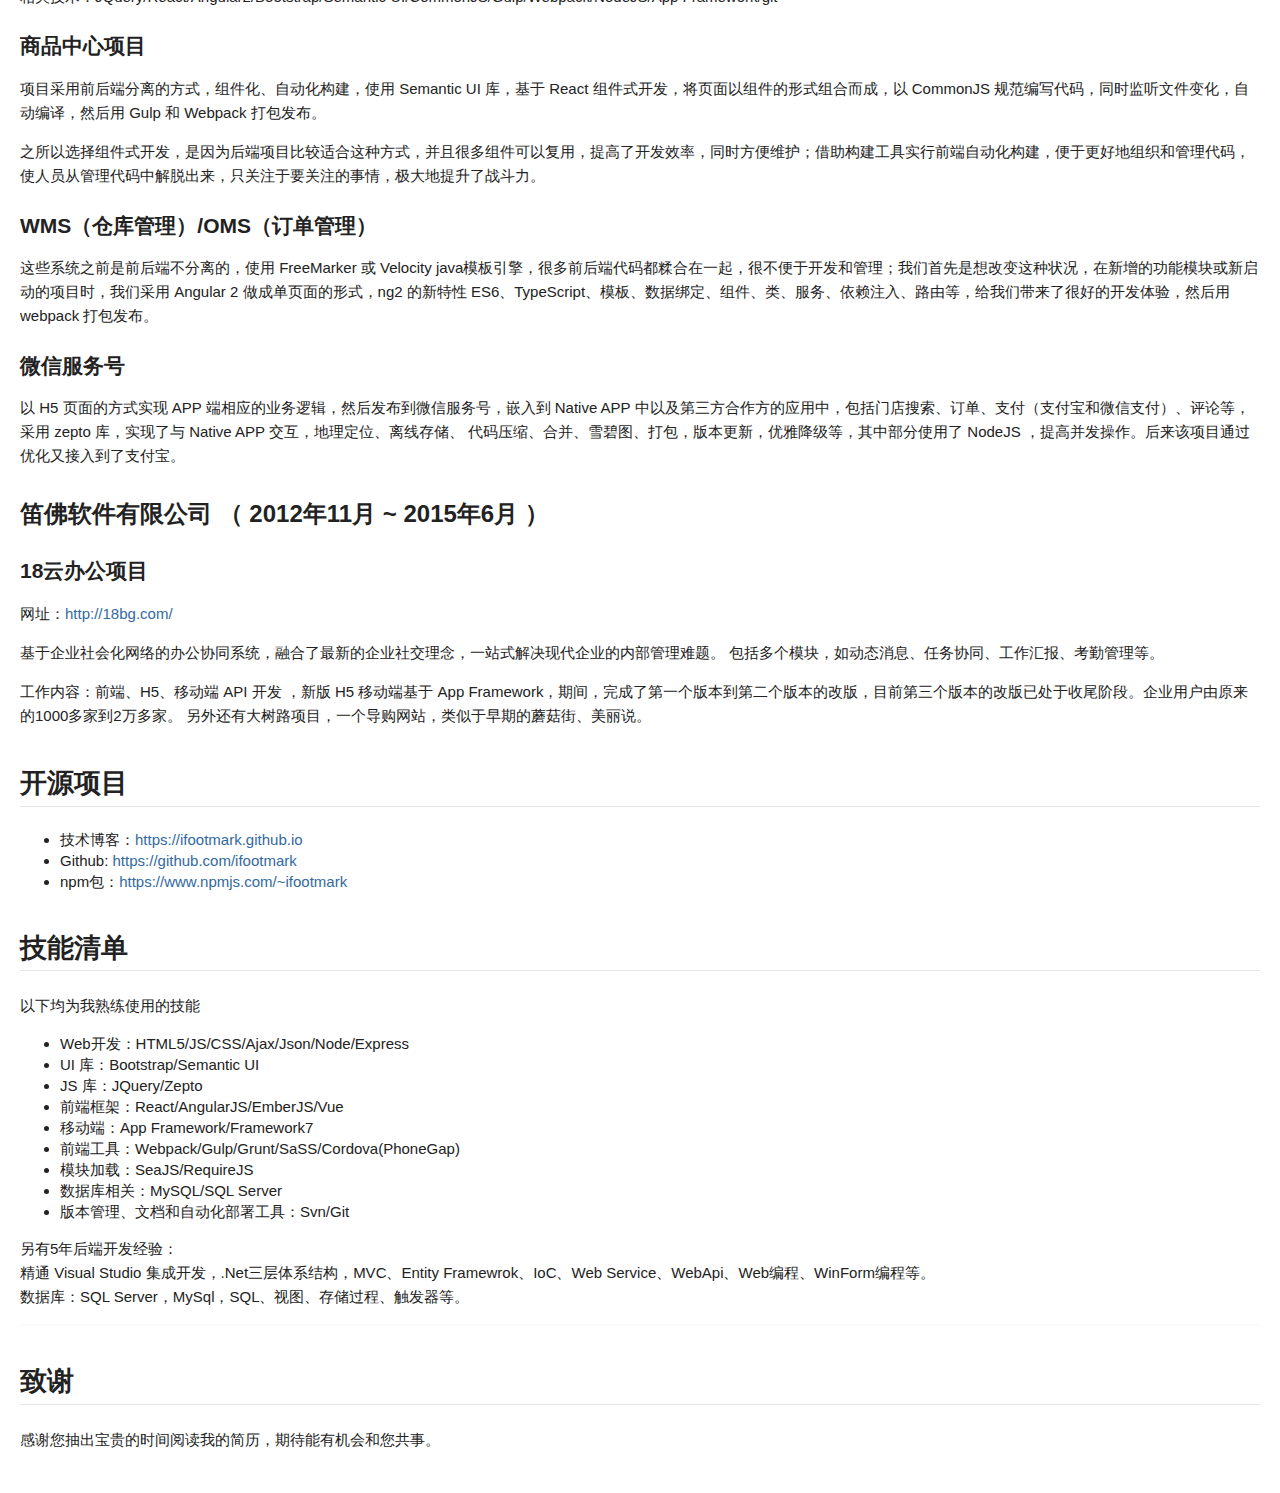
==== commit 08a3f05b: "resume" ====
--- a/resume.html
+++ b/resume.html
@@ -15,6 +15,5 @@
 <li>技术博客：<a href="https://ifootmark.github.io">https://ifootmark.github.io</a></li><li>Github: <a href="https://github.com/ifootmark">https://github.com/ifootmark</a></li><li>npm包：<a href="https://www.npmjs.com/~ifootmark">https://www.npmjs.com/~ifootmark</a></li></ul><h2 id="技能清单"><a name="技能清单" href="#技能清单"></a>技能清单</h2><p>以下均为我熟练使用的技能</p><ul>
 <li>Web开发：HTML5/JS/CSS/Ajax/Json/Node/Express</li><li>UI 库：Bootstrap/Semantic UI</li><li>JS 库：JQuery/Zepto</li><li>前端框架：React/AngularJS/EmberJS/Vue</li><li>移动端：App Framework/Framework7</li><li>前端工具：Webpack/Gulp/Grunt/SaSS/Cordova(PhoneGap)</li><li>模块加载：SeaJS/RequireJS</li><li>数据库相关：MySQL/SQL Server</li><li>版本管理、文档和自动化部署工具：Svn/Git</li></ul><p>另有5年后端开发经验：<br>精通 Visual Studio 集成开发，.Net三层体系结构，MVC、Entity Framewrok、IoC、Web Service、WebApi、Web编程、WinForm编程等。<br>数据库：SQL Server，MySql，SQL、视图、存储过程、触发器等。</p><hr class="section"><h2 id="致谢"><a name="致谢" href="#致谢"></a>致谢</h2><p>感谢您抽出宝贵的时间阅读我的简历，期待能有机会和您共事。</p>
 
-<footer style="position:fixed; font-size:.8em; text-align:right; bottom:0px; margin-left:-25px; height:20px; width:100%;">generated by <a href="http://pad.haroopress.com" target="_blank">haroopad</a></footer>
 </body>
 </html>
